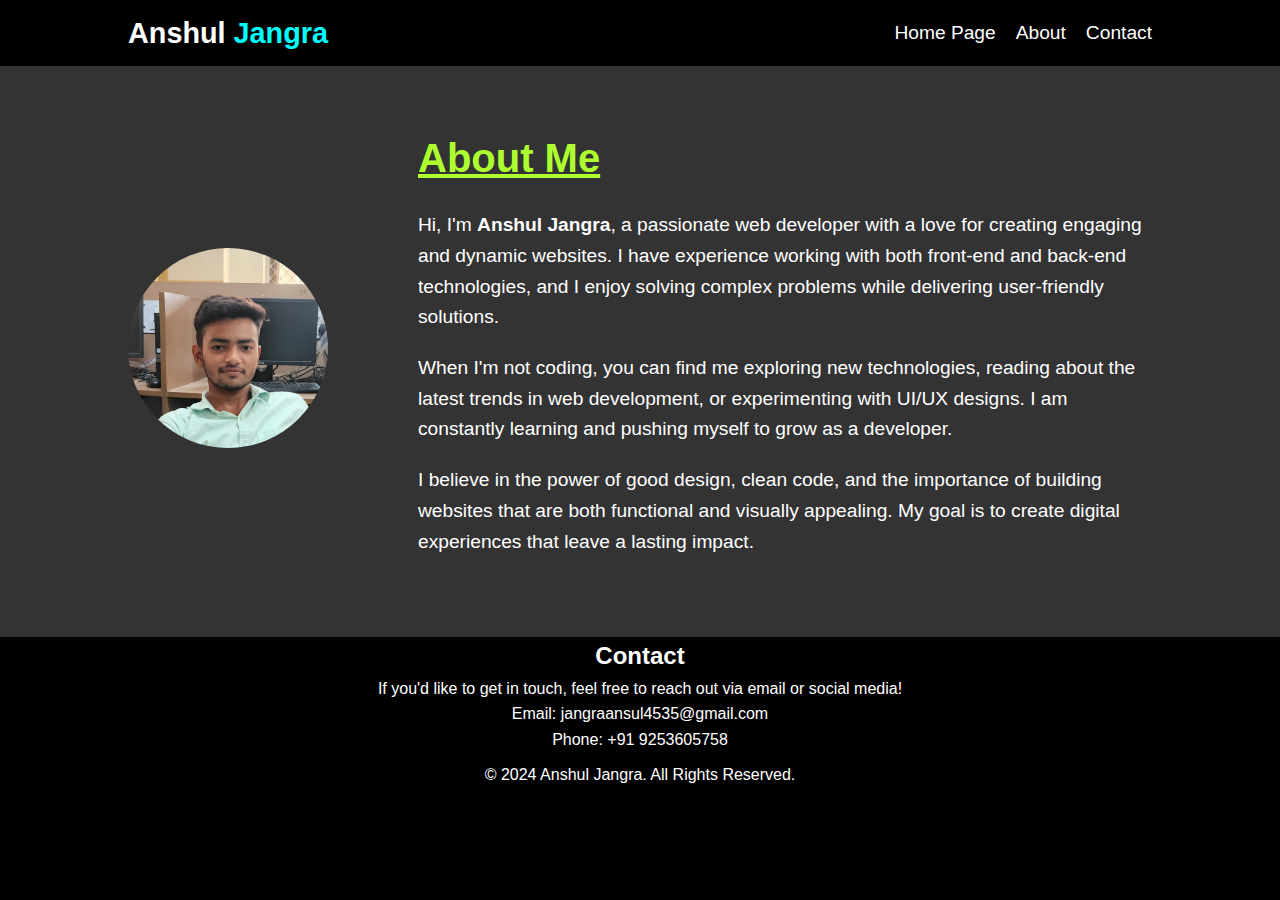
==== About.html @ de4370e0 "added all files" ====
<!DOCTYPE html>
<html lang="en">
<head>
    <meta charset="UTF-8">
    <meta name="viewport" content="width=device-width, initial-scale=1.0">
    <title>About Me</title>
    <link rel="stylesheet" href="styles2.css">
</head>
<body>

    <!-- Navigation Bar -->
    <nav>
        <div class="container">
            <h2 class="logo">Anshul <span>Jangra</span></h2>
            <ul class="nav-links">
                <li><a href="index.html">Home Page</a></li>
                <li><a href="#about">About</a></li>
                <li><a href="#contact">Contact</a></li>
            </ul>
        </div>
    </nav>

    <!-- About Me Section -->
    <section id="about" class="about-me">
        <div class="container">
            <div class="profile">
                <div class="profile-image">
                    <img src="my.image.jpg" alt="A.J. pic">
                </div>
                <div class="bio">
                    <h2>About Me</h2>
                    <p>Hi, I'm <strong>Anshul Jangra</strong>, a passionate web developer with a love for creating engaging and dynamic websites. I have experience working with both front-end and back-end technologies, and I enjoy solving complex problems while delivering user-friendly solutions.</p>
                    <p>When I'm not coding, you can find me exploring new technologies, reading about the latest trends in web development, or experimenting with UI/UX designs. I am constantly learning and pushing myself to grow as a developer.</p>
                    <p>I believe in the power of good design, clean code, and the importance of building websites that are both functional and visually appealing. My goal is to create digital experiences that leave a lasting impact.</p>
                </div>
            </div>
        </div>
    </section>

    <!-- contact section -->
    <section id="contact">
        <div class="container">
            <h2 class="O">Contact</h2>
            <p class="O">If you'd like to get in touch, feel free to reach out via email or social media!
                <br>
            Email: jangraansul4535@gmail.com
            <br>
            Phone: +91 9253605758</p>
        </div>
    </section>

    <!-- Footer -->
    <footer>
        <div class="container">
            <p>&copy; 2024 Anshul Jangra. All Rights Reserved.</p>
        </div>
    </footer>

</body>
</html>
---- styles2.css ----
/* General Reset */
* {
    margin: 0;
    padding: 0;
    box-sizing: border-box;
}

/* Body and Layout */
body {
    font-family: Arial, sans-serif;
    background-color: black;
    color: white;
    line-height: 1.6;
}

/* Navigation Bar */
nav {
    background-color: black;
    padding: 10px 0;
    position: sticky;
    top: 0;
    z-index: 10;
}

nav .container {
    width: 80%;
    max-width: 1200px;
    margin: 0 auto;
    display: flex;
    justify-content: space-between;
    align-items: center;
}

nav .logo {
    color: #fff;
    font-size: 1.8rem;
    font-weight: bold;
}

nav .nav-links {
    list-style: none;
    display: flex;
}

nav .nav-links li {
    margin-left: 20px;
}

nav .nav-links li a {
    color: #fff;
    text-decoration: none;
    font-size: 1.2rem;
    transition: color 0.3s ease;
}

nav .nav-links li a:hover {
    color: blue;
    filter: drop-shadow(0 0 10px blue);
    text-decoration: underline;
}

/* About Me Section */
.about-me {
    background-color: #333;
    padding: 60px 0;
}

.about-me .container {
    width: 80%;
    max-width: 1200px;
    margin: 0 auto;
}

.profile {
    display: flex;
    align-items: center;
    justify-content: space-between;
}

.profile-image {
    flex: 1;
    max-width: 250px;
    margin-right: 40px;
}

.profile-image img {
    width: 200px;
    height: 200px;
    border-radius: 50%;
    object-fit: cover;
}

.bio {
    flex: 2;
}

.bio h2 {
    font-size: 2.5rem;
    margin-bottom: 20px;
    color: greenyellow;
    text-decoration: underline;
}

.bio p {
    font-size: 1.2rem;
    color: white;
    margin-bottom: 20px;
}

.O {
    text-align: center;
}

h2 span {
    color: cyan;
}

/* Footer */
footer {
    background-color: black;
    color: #fff;
    padding: 10px 0;
    text-align: center;
}
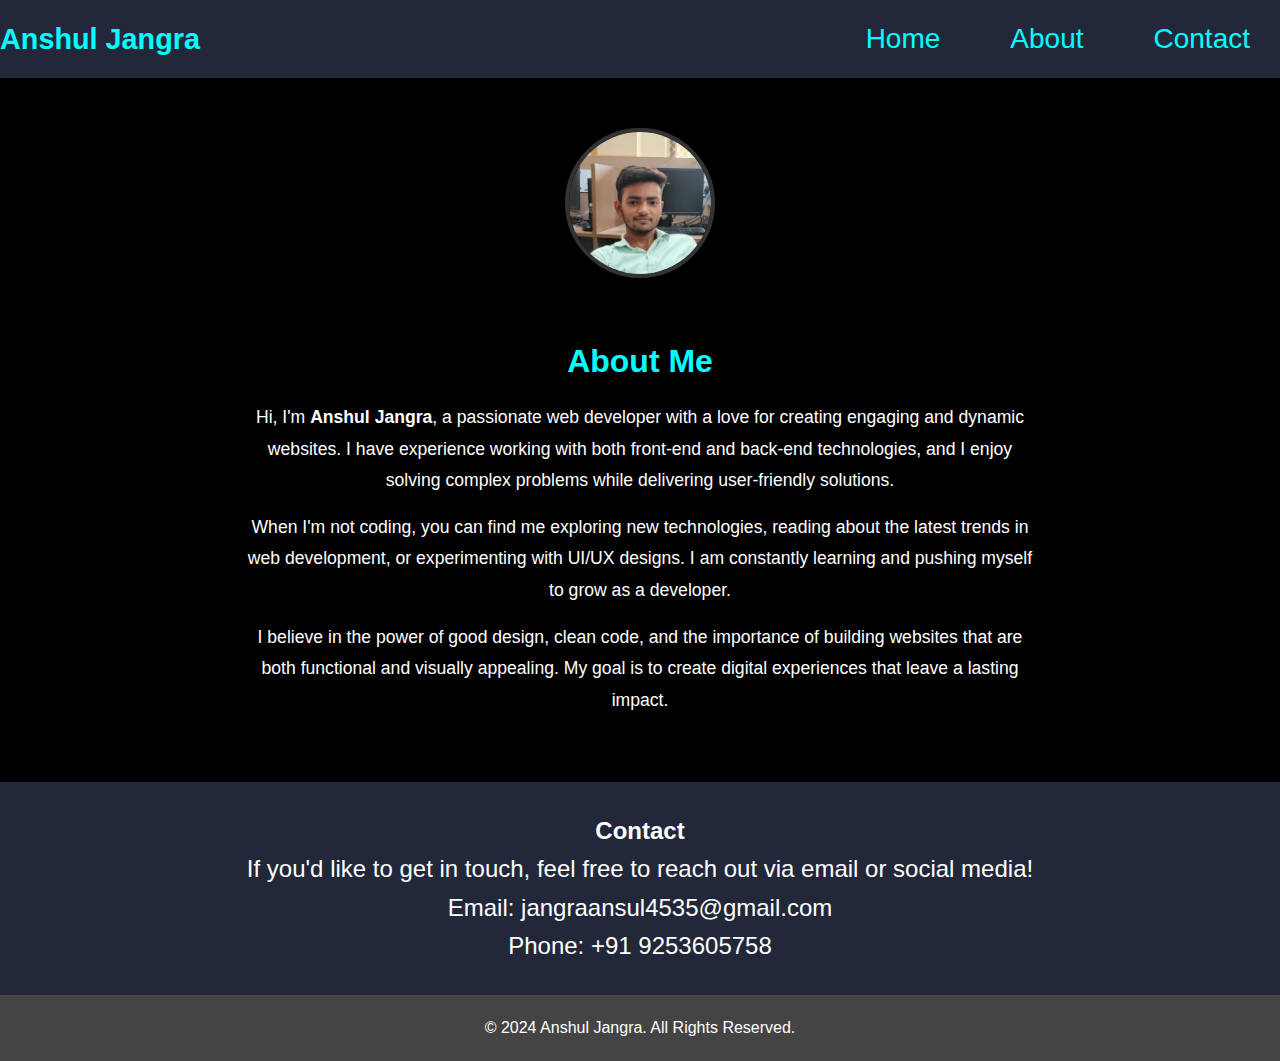
==== commit 55f0545c: "again replaced but not the same files" ====
--- a/About.html
+++ b/About.html
@@ -13,7 +13,7 @@
         <div class="container">
             <h2 class="logo">Anshul <span>Jangra</span></h2>
             <ul class="nav-links">
-                <li><a href="index.html">Home Page</a></li>
+                <li><a href="index.html">Home</a></li>
                 <li><a href="#about">About</a></li>
                 <li><a href="#contact">Contact</a></li>
             </ul>
@@ -24,6 +24,7 @@
     <section id="about" class="about-me">
         <div class="container">
             <div class="profile">
+                <!-- Profile Image Above About Me Section -->
                 <div class="profile-image">
                     <img src="my.image.jpg" alt="A.J. pic">
                 </div>
@@ -37,15 +38,14 @@
         </div>
     </section>
 
-    <!-- contact section -->
+    <!-- Contact Section -->
     <section id="contact">
         <div class="container">
             <h2 class="O">Contact</h2>
             <p class="O">If you'd like to get in touch, feel free to reach out via email or social media!
-                <br>
-            Email: jangraansul4535@gmail.com
-            <br>
-            Phone: +91 9253605758</p>
+                <br>Email: jangraansul4535@gmail.com
+                <br>Phone: +91 9253605758
+            </p>
         </div>
     </section>
 
--- a/styles2.css
+++ b/styles2.css
@@ -3,122 +3,161 @@
     margin: 0;
     padding: 0;
     box-sizing: border-box;
-}
-
-/* Body and Layout */
-body {
+  }
+  
+  /* Body and Font Styling */
+  body {
     font-family: Arial, sans-serif;
-    background-color: black;
-    color: white;
     line-height: 1.6;
-}
-
-/* Navigation Bar */
-nav {
-    background-color: black;
-    padding: 10px 0;
-    position: sticky;
-    top: 0;
-    z-index: 10;
-}
-
-nav .container {
-    width: 80%;
-    max-width: 1200px;
-    margin: 0 auto;
+  }
+  
+  /* Navigation Bar */
+  nav {
+    background-color: rgb(34 40 58);
+    padding: 16px 0;
+  }
+  
+  nav .container {
     display: flex;
     justify-content: space-between;
     align-items: center;
-}
-
-nav .logo {
-    color: #fff;
-    font-size: 1.8rem;
-    font-weight: bold;
-}
-
-nav .nav-links {
+    margin-right: 30px;
+  }
+  
+  nav .logo {
+    font-size: 1.8em;
+    color: cyan;
+  }
+  
+  nav ul {
     list-style: none;
     display: flex;
-}
-
-nav .nav-links li {
-    margin-left: 20px;
-}
-
-nav .nav-links li a {
-    color: #fff;
+  }
+  
+  nav ul li {
+    margin-left: 70px;
+  }
+  
+  nav ul li a {
+    color: cyan;
     text-decoration: none;
-    font-size: 1.2rem;
-    transition: color 0.3s ease;
-}
-
-nav .nav-links li a:hover {
-    color: blue;
-    filter: drop-shadow(0 0 10px blue);
+    font-size: 28px;
+  }
+  
+  nav ul li a:hover {
     text-decoration: underline;
-}
-
-/* About Me Section */
-.about-me {
-    background-color: #333;
-    padding: 60px 0;
-}
-
-.about-me .container {
-    width: 80%;
+  }
+  
+  /* About Me Section */
+  #about {
+    padding: 50px 20px;
+    background-color: black;
+  }
+  
+  #about .container {
     max-width: 1200px;
     margin: 0 auto;
-}
-
-.profile {
+  }
+  
+  .profile {
     display: flex;
+    flex-direction: column;
     align-items: center;
-    justify-content: space-between;
-}
-
-.profile-image {
-    flex: 1;
-    max-width: 250px;
-    margin-right: 40px;
-}
-
-.profile-image img {
-    width: 200px;
-    height: 200px;
+    text-align: center;
+  }
+  
+  .profile-image {
+    margin-bottom: 30px;
+  }
+  
+  .profile-image img {
+    width: 150px;
+    height: 150px;
     border-radius: 50%;
     object-fit: cover;
-}
-
-.bio {
-    flex: 2;
-}
-
-.bio h2 {
-    font-size: 2.5rem;
-    margin-bottom: 20px;
-    color: greenyellow;
-    text-decoration: underline;
-}
-
-.bio p {
-    font-size: 1.2rem;
+    border: 4px solid #333;
+  }
+  
+  .bio {
+    max-width: 800px;
+    margin-top: 20px;
+  }
+  
+  .bio h2 {
+    font-size: 2em;
+    margin-bottom: 15px;
+    color: cyan;
+  }
+  
+  .bio p {
+    font-size: 1.1em;
+    line-height: 1.8;
+    margin-bottom: 15px;
     color: white;
-    margin-bottom: 20px;
-}
-
-.O {
+  }
+  
+  /* Contact Section */
+  #contact {
+    background-color: rgb(34 40 58);
+    color: #fff;
+    padding: 30px 20px;
     text-align: center;
-}
-
-h2 span {
-    color: cyan;
-}
-
-/* Footer */
-footer {
-    background-color: black;
+  }
+  
+  #contact .container {
+    max-width: 900px;
+    margin: 0 auto;
+  }
+  
+  .O {
+    font-size: 1.5em;
+  }
+  
+  /* Footer */
+  footer {
+    background-color: #444;
     color: #fff;
-    padding: 10px 0;
     text-align: center;
-}
+    padding: 20px 0;
+  }
+  
+  /* Responsive Design */
+  @media screen and (max-width: 768px) {
+    .profile {
+      flex-direction: column;
+      align-items: center;
+    }
+  
+    .profile-image img {
+      width: 120px;
+      height: 120px;
+    }
+  
+    .bio h2 {
+      font-size: 1.8em;
+    }
+  
+    .bio p {
+      font-size: 1em;
+    }
+  
+    nav ul {
+      flex-direction: column;
+      align-items: center;
+    }
+  
+    nav ul li {
+      margin: 10px 0;
+    }
+  }
+  
+  @media screen and (max-width: 480px) {
+    .bio p {
+      font-size: 0.9em;
+    }
+  
+    .bio h2 {
+      font-size: 1.6em;
+    }
+  }
+  